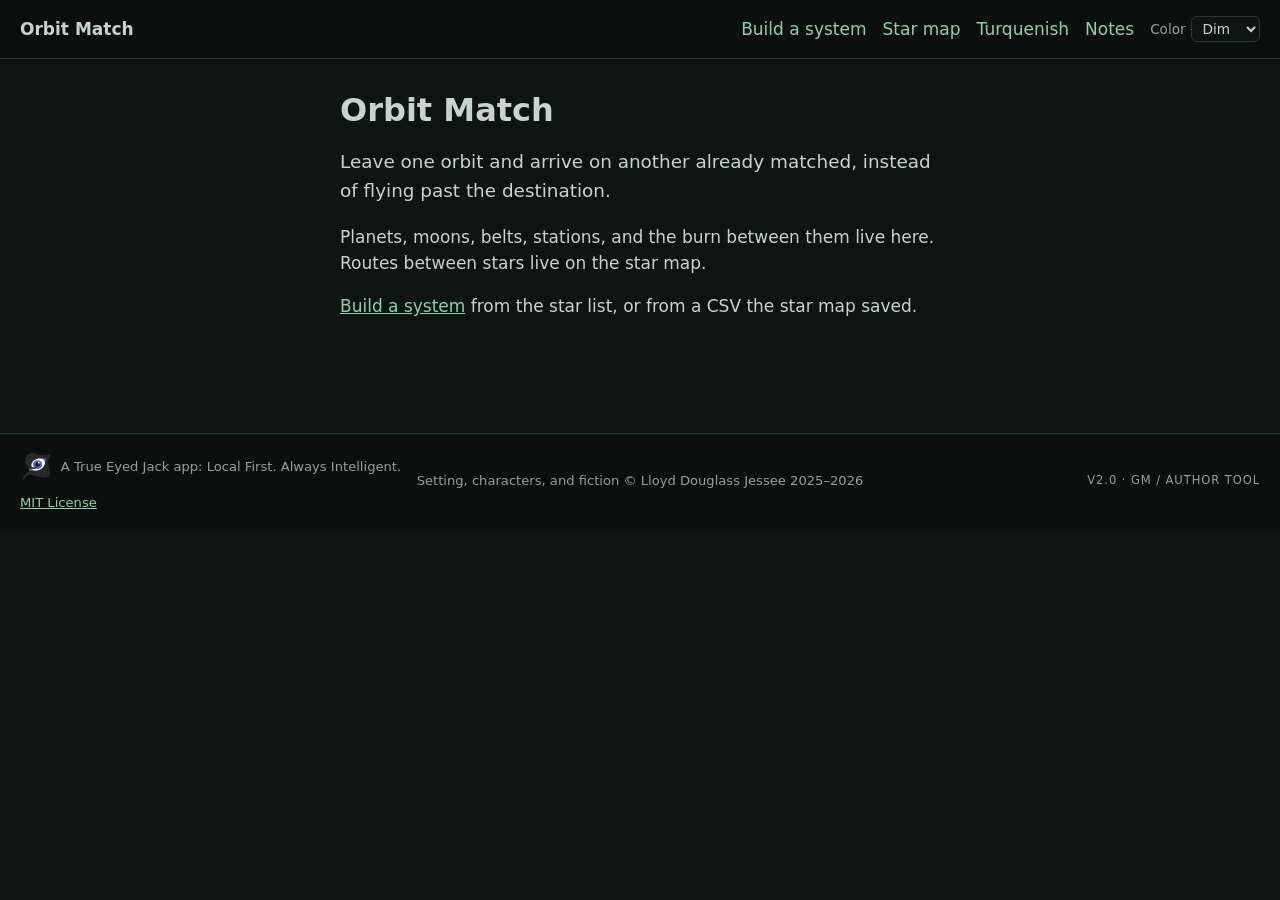
==== site/index.html @ 80e052c0 "Match the star map footer and add three color themes. Dim keeps the dark greens with green-gray text" ====
<!DOCTYPE html>
<html lang="en">
<head>
<meta charset="utf-8">
<meta name="viewport" content="width=device-width, initial-scale=1">
<title>Orbit Match</title>
<link rel="stylesheet" href="css/site.css">
<script src="js/theme.js"></script>
</head>
<body>
<header>
  <strong>Orbit Match</strong>
  <nav>
    <a href="manual/">Build a system</a>
    <a id="star-map" href="https://ldjessee-code.github.io/jumpgate_starroute/app.html">Star map</a>
    <a id="setting" href="https://ldjessee-code.github.io/jumpgate_starroute/docs/lore/#crowded/overview">Turquenish</a>
    <a id="notes" href="https://github.com/ldjessee-code/orbit_match">Notes</a>
    <label class="theme-pick">Color
      <select id="color-theme" aria-label="Color">
        <option value="light">Light</option>
        <option value="dim">Dim</option>
        <option value="black">Dark</option>
      </select>
    </label>
  </nav>
</header>
<main>
  <h1>Orbit Match</h1>
  <p class="lede">Leave one orbit and arrive on another already matched, instead of flying past the destination.</p>
  <p>Planets, moons, belts, stations, and the burn between them live here. Routes between stars live on the star map.</p>
  <p><a href="manual/">Build a system</a> from the star list, or from a CSV the star map saved.</p>
</main>
<footer class="site-foot">
  <div class="foot-left">
    <p class="tej-wrap">
      <a class="tej-brand" href="https://trueeyedjack.com/" rel="noopener noreferrer">
        <img src="img/true-eyed-jack.svg" alt="True Eyed Jack" width="36" height="36">
        <span>A True Eyed Jack app: Local First. Always Intelligent.</span>
      </a>
    </p>
    <a href="https://github.com/ldjessee-code/orbit_match/blob/main/LICENSE">MIT License</a>
  </div>
  <p class="foot-mid">Setting, characters, and fiction © Lloyd Douglass Jessee 2025–2026</p>
  <p class="foot-right">v2.0 · GM / author tool</p>
</footer>
<script src="js/site.js"></script>
</body>
</html>
---- site/css/site.css ----
/* Dim is the original dark green. Text is green-gray, not white. */
:root,
html[data-theme="dim"] {
  --bg: #0e1412;
  --bg-header: #0b100e;
  --panel: #17211c;
  --panel-2: #121a16;
  --ink: #c5d5cc;
  --muted: #8fa398;
  --accent: #8fd0a8;
  --line: #2a3b32;
  --field: #0e1412;
  --button: #24362c;
  --hover: #2c4236;
  --gold-band: #4a3c16;
  --gold-ink: #e7d7a1;
  --gold-line: #c6a15a;
  --warn: #f0d48a;
}

html[data-theme="black"] {
  --bg: #000000;
  --bg-header: #000000;
  --panel: #0c100e;
  --panel-2: #080b09;
  --ink: #93a89a;
  --muted: #6d8274;
  --accent: #7d9a88;
  --line: #2c3832;
  --field: #000000;
  --button: #161e1a;
  --hover: #24302a;
  --gold-band: #2a2412;
  --gold-ink: #cbb98a;
  --gold-line: #8a7844;
  --warn: #cbb98a;
}

html[data-theme="light"] {
  --bg: #f3f6f1;
  --bg-header: #e6eee6;
  --panel: #ffffff;
  --panel-2: #f7faf6;
  --ink: #1c2b22;
  --muted: #5c6e62;
  --accent: #1d6b42;
  --line: #c5d1c6;
  --field: #ffffff;
  --button: #e3eee6;
  --hover: #d5e6da;
  --gold-band: #f3e6c0;
  --gold-ink: #5c4a1c;
  --gold-line: #b08a3e;
  --warn: #7a5b12;
}

* { box-sizing: border-box; }

html { background: var(--bg); }

body {
  margin: 0;
  font: 17px/1.55 system-ui, -apple-system, Segoe UI, Roboto, sans-serif;
  background: var(--bg);
  color: var(--ink);
}

a { color: var(--accent); }

header, footer {
  display: flex;
  flex-wrap: wrap;
  gap: 0.75rem 1.5rem;
  align-items: center;
  justify-content: space-between;
  padding: 1rem 1.25rem;
  border-bottom: 1px solid var(--line);
  background: var(--bg-header);
}

footer.site-foot {
  display: grid;
  grid-template-columns: 1fr auto 1fr;
  gap: 0.8rem;
  align-items: center;
  border-bottom: 0;
  border-top: 1px solid var(--line);
  margin-top: 3rem;
  color: var(--muted);
  font-size: 0.82rem;
}

.foot-left { display: flex; flex-direction: column; align-items: flex-start; gap: 0.2rem; }
.foot-mid { margin: 0; text-align: center; }
.foot-right {
  margin: 0;
  text-align: right;
  letter-spacing: 0.08em;
  text-transform: uppercase;
  font-size: 0.72rem;
}

.tej-wrap { margin: 0; }
.tej-brand {
  display: inline-flex;
  align-items: center;
  gap: 0.45rem;
  text-decoration: none;
  color: inherit;
  line-height: 1.3;
  max-width: 28rem;
}
.tej-brand:hover span { text-decoration: underline; }
.tej-brand img {
  width: 2.1rem;
  height: 2.1rem;
  flex-shrink: 0;
  border-radius: 6px;
}
html[data-theme="light"] .tej-brand img { background: #1c2b22; }

nav { display: flex; flex-wrap: wrap; align-items: center; gap: 0.35rem 1rem; }
nav a { text-decoration: none; }
nav a:hover { text-decoration: underline; }

.theme-pick {
  display: inline-flex;
  align-items: center;
  gap: 0.35rem;
  color: var(--muted);
  font-size: 0.85rem;
}
.theme-pick select {
  font: inherit;
  color: var(--ink);
  background: var(--field);
  border: 1px solid var(--line);
  border-radius: 6px;
  padding: 0.2rem 0.4rem;
}

main {
  max-width: 40rem;
  margin: 0 auto;
  padding: 2rem 1.25rem 3rem;
}

h1 { font-size: 2rem; line-height: 1.2; margin: 0 0 0.75rem; color: var(--ink); }

.lede { font-size: 1.15rem; }

@media (max-width: 700px) {
  footer.site-foot { grid-template-columns: 1fr; }
  .foot-right, .foot-mid { text-align: left; }
}
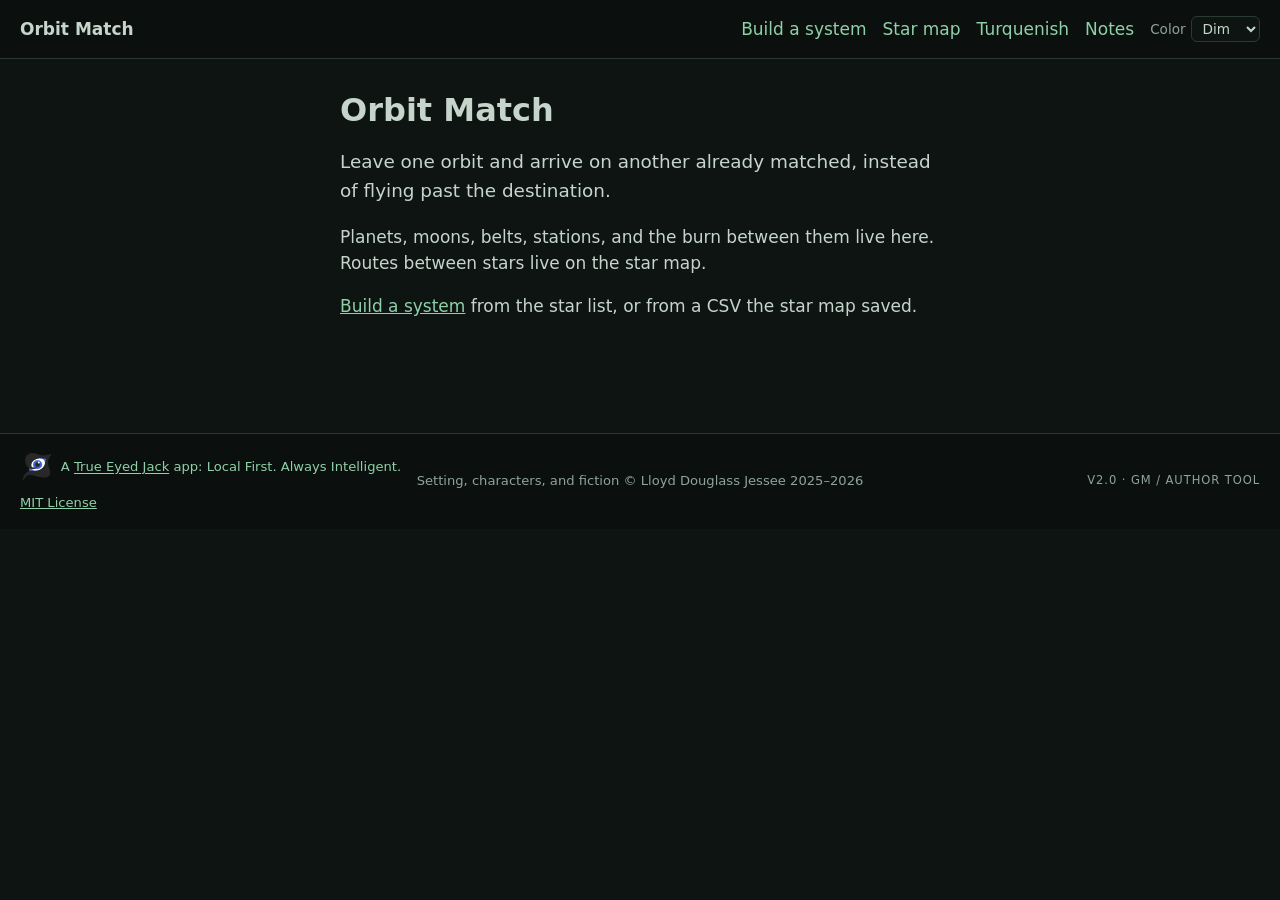
==== commit 92eb666b: "Make the True Eyed Jack icon and name a link. Both go to https://trueeyedjack.com/ and the name is u" ====
--- a/site/index.html
+++ b/site/index.html
@@ -34,8 +34,8 @@
   <div class="foot-left">
     <p class="tej-wrap">
       <a class="tej-brand" href="https://trueeyedjack.com/" rel="noopener noreferrer">
-        <img src="img/true-eyed-jack.svg" alt="True Eyed Jack" width="36" height="36">
-        <span>A True Eyed Jack app: Local First. Always Intelligent.</span>
+        <img src="img/true-eyed-jack.svg" alt="" width="36" height="36">
+        <span>A <span class="tej-name">True Eyed Jack</span> app: Local First. Always Intelligent.</span>
       </a>
     </p>
     <a href="https://github.com/ldjessee-code/orbit_match/blob/main/LICENSE">MIT License</a>
--- a/site/css/site.css
+++ b/site/css/site.css
@@ -106,11 +106,12 @@
   align-items: center;
   gap: 0.45rem;
   text-decoration: none;
-  color: inherit;
+  color: var(--accent);
   line-height: 1.3;
   max-width: 28rem;
 }
-.tej-brand:hover span { text-decoration: underline; }
+.tej-name { text-decoration: underline; text-underline-offset: 0.15em; }
+.tej-brand:hover .tej-name { text-decoration-thickness: 2px; }
 .tej-brand img {
   width: 2.1rem;
   height: 2.1rem;
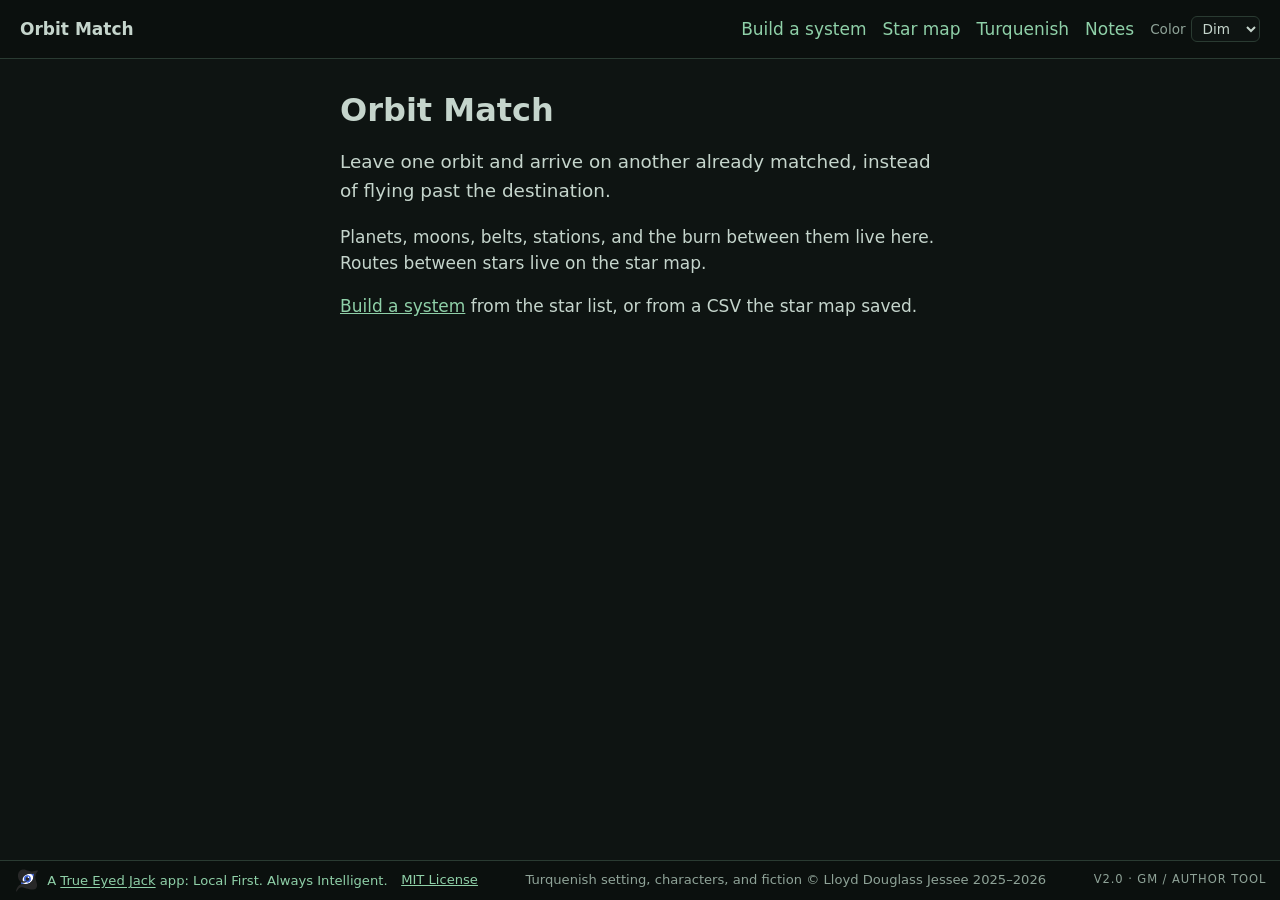
==== commit 75c50ce0: "Keep the footer on one row at the bottom of the window. The mark, license, copyright, and version si" ====
--- a/site/index.html
+++ b/site/index.html
@@ -32,15 +32,13 @@
 </main>
 <footer class="site-foot">
   <div class="foot-left">
-    <p class="tej-wrap">
-      <a class="tej-brand" href="https://trueeyedjack.com/" rel="noopener noreferrer">
-        <img src="img/true-eyed-jack.svg" alt="" width="36" height="36">
-        <span>A <span class="tej-name">True Eyed Jack</span> app: Local First. Always Intelligent.</span>
-      </a>
-    </p>
+    <a class="tej-brand" href="https://trueeyedjack.com/" target="_blank" rel="noopener noreferrer">
+      <img src="img/true-eyed-jack.svg" alt="" width="36" height="36">
+      <span>A <span class="tej-name">True Eyed Jack</span> app: Local First. Always Intelligent.</span>
+    </a>
     <a href="https://github.com/ldjessee-code/orbit_match/blob/main/LICENSE">MIT License</a>
   </div>
-  <p class="foot-mid">Setting, characters, and fiction © Lloyd Douglass Jessee 2025–2026</p>
+  <p class="foot-mid">Turquenish setting, characters, and fiction © Lloyd Douglass Jessee 2025–2026</p>
   <p class="foot-right">v2.0 · GM / author tool</p>
 </footer>
 <script src="js/site.js"></script>
--- a/site/css/site.css
+++ b/site/css/site.css
@@ -60,6 +60,9 @@
 
 body {
   margin: 0;
+  min-height: 100vh;
+  min-height: 100dvh;
+  padding-bottom: 3.1rem;
   font: 17px/1.55 system-ui, -apple-system, Segoe UI, Roboto, sans-serif;
   background: var(--bg);
   color: var(--ink);
@@ -79,22 +82,40 @@
 }
 
 footer.site-foot {
-  display: grid;
-  grid-template-columns: 1fr auto 1fr;
-  gap: 0.8rem;
+  position: fixed;
+  left: 0;
+  right: 0;
+  bottom: 0;
+  z-index: 30;
+  display: flex;
+  flex-wrap: nowrap;
   align-items: center;
+  justify-content: space-between;
+  gap: 0.75rem;
+  margin: 0;
+  padding: 0.4rem 0.85rem;
+  overflow-x: auto;
   border-bottom: 0;
   border-top: 1px solid var(--line);
-  margin-top: 3rem;
   color: var(--muted);
   font-size: 0.82rem;
 }
 
-.foot-left { display: flex; flex-direction: column; align-items: flex-start; gap: 0.2rem; }
-.foot-mid { margin: 0; text-align: center; }
+.foot-left {
+  display: flex;
+  flex-direction: row;
+  align-items: center;
+  gap: 0.85rem;
+  flex: 0 0 auto;
+}
+.foot-left > a,
+.tej-brand,
+.tej-brand span { white-space: nowrap; }
+.foot-mid { margin: 0; text-align: center; flex: 1 1 auto; white-space: nowrap; }
 .foot-right {
   margin: 0;
   text-align: right;
+  white-space: nowrap;
   letter-spacing: 0.08em;
   text-transform: uppercase;
   font-size: 0.72rem;
@@ -113,8 +134,8 @@
 .tej-name { text-decoration: underline; text-underline-offset: 0.15em; }
 .tej-brand:hover .tej-name { text-decoration-thickness: 2px; }
 .tej-brand img {
-  width: 2.1rem;
-  height: 2.1rem;
+  width: 1.65rem;
+  height: 1.65rem;
   flex-shrink: 0;
   border-radius: 6px;
 }
@@ -150,7 +171,4 @@
 
 .lede { font-size: 1.15rem; }
 
-@media (max-width: 700px) {
-  footer.site-foot { grid-template-columns: 1fr; }
-  .foot-right, .foot-mid { text-align: left; }
-}
+
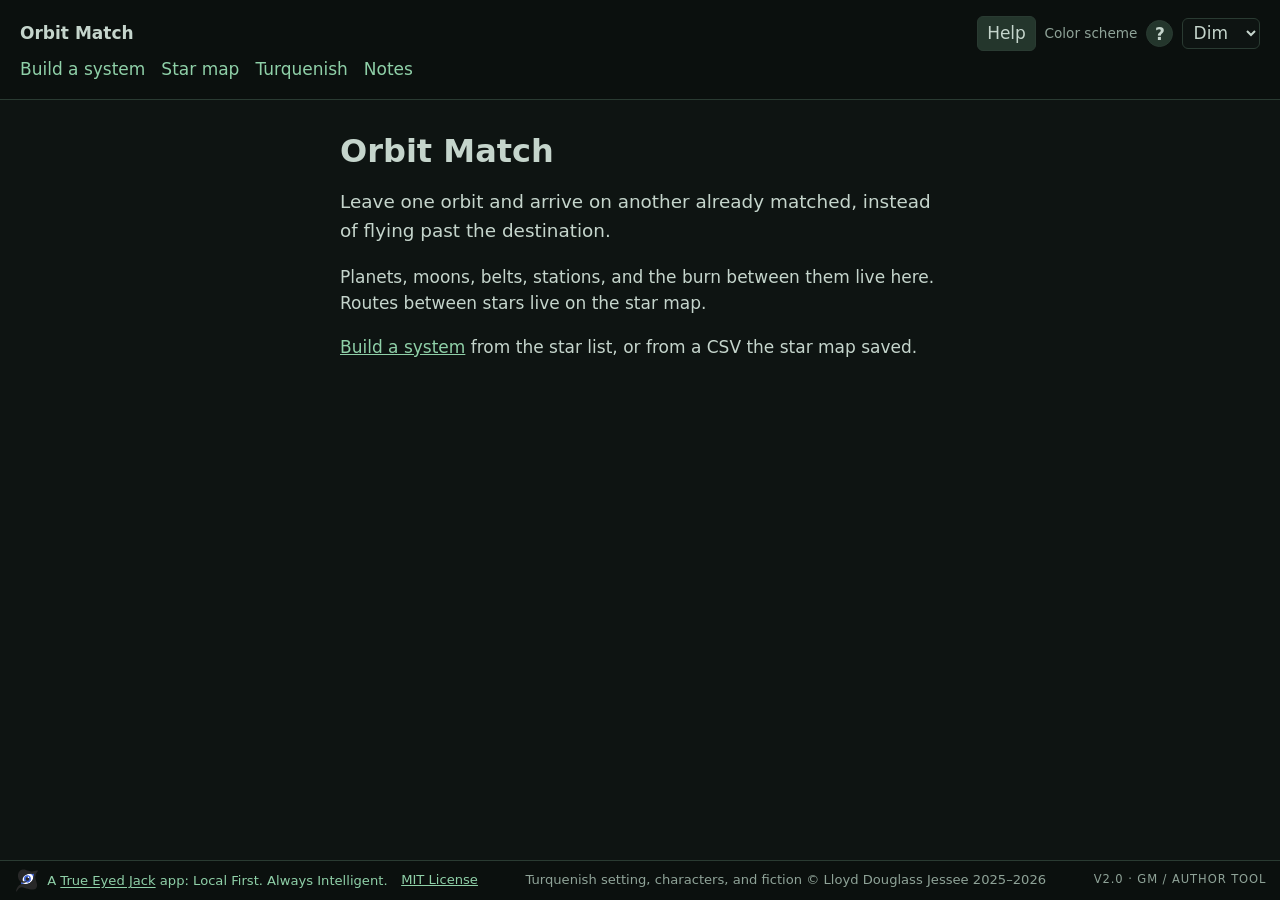
==== commit b7abe154: "Keep years and days as the same orbit, and add moons and air notes. Changing the period unit rewrite" ====
--- a/site/index.html
+++ b/site/index.html
@@ -8,20 +8,25 @@
 <script src="js/theme.js"></script>
 </head>
 <body>
-<header>
-  <strong>Orbit Match</strong>
+<header class="site-head">
+  <div class="head-row">
+    <strong>Orbit Match</strong>
+    <div class="head-tools">
+      <a class="help-docs" href="help/">Help</a>
+      <span class="scheme-label">Color scheme</span>
+      <button type="button" id="help-mode" class="help-mode-btn" aria-label="Context help">?</button>
+      <select id="color-theme" aria-label="Color scheme">
+        <option value="light">Light</option>
+        <option value="dim">Dim</option>
+        <option value="black">Dark</option>
+      </select>
+    </div>
+  </div>
   <nav>
     <a href="manual/">Build a system</a>
     <a id="star-map" href="https://ldjessee-code.github.io/jumpgate_starroute/app.html">Star map</a>
     <a id="setting" href="https://ldjessee-code.github.io/jumpgate_starroute/docs/lore/#crowded/overview">Turquenish</a>
     <a id="notes" href="https://github.com/ldjessee-code/orbit_match">Notes</a>
-    <label class="theme-pick">Color
-      <select id="color-theme" aria-label="Color">
-        <option value="light">Light</option>
-        <option value="dim">Dim</option>
-        <option value="black">Dark</option>
-      </select>
-    </label>
   </nav>
 </header>
 <main>
@@ -42,5 +47,6 @@
   <p class="foot-right">v2.0 · GM / author tool</p>
 </footer>
 <script src="js/site.js"></script>
+<script src="js/help.js"></script>
 </body>
 </html>
--- a/site/css/site.css
+++ b/site/css/site.css
@@ -81,6 +81,43 @@
   background: var(--bg-header);
 }
 
+header.site-head {
+  flex-direction: column;
+  align-items: stretch;
+  gap: 0.35rem;
+}
+.head-row {
+  display: flex;
+  align-items: center;
+  justify-content: space-between;
+  gap: 1rem;
+}
+.head-tools {
+  display: flex;
+  align-items: center;
+  gap: 0.55rem;
+  margin-left: auto;
+}
+.help-docs, .help-mode-btn {
+  font: inherit;
+  color: var(--ink);
+  background: var(--button);
+  border: 1px solid var(--line);
+  border-radius: 6px;
+  text-decoration: none;
+}
+.help-docs { padding: 0.2rem 0.55rem; }
+.help-mode-btn {
+  width: 1.7rem;
+  height: 1.7rem;
+  padding: 0;
+  border-radius: 999px;
+  cursor: help;
+  font-weight: 700;
+}
+.help-mode-btn.is-active { background: var(--accent); color: var(--bg); }
+header.site-head nav { width: 100%; }
+
 footer.site-foot {
   position: fixed;
   left: 0;
@@ -147,12 +184,14 @@
 
 .theme-pick {
   display: inline-flex;
+  flex-direction: row;
   align-items: center;
   gap: 0.35rem;
   color: var(--muted);
   font-size: 0.85rem;
 }
-.theme-pick select {
+.scheme-label { color: var(--muted); font-size: 0.85rem; }
+#color-theme, .theme-pick select {
   font: inherit;
   color: var(--ink);
   background: var(--field);
@@ -171,4 +210,20 @@
 
 .lede { font-size: 1.15rem; }
 
-
+.term-pop {
+  position: fixed;
+  z-index: 40;
+  max-width: 22rem;
+  background: var(--panel);
+  color: var(--ink);
+  border: 1px solid var(--accent);
+  border-radius: 8px;
+  padding: 0.6rem 0.8rem;
+  box-shadow: 0 8px 24px rgba(0, 0, 0, 0.35);
+}
+.term-pop h3 { margin: 0 0 0.35rem; font-size: 1rem; }
+.term-pop p { margin: 0; }
+.term-pop.hidden { display: none; }
+body.help-inspect [data-help] { outline: 2px dashed var(--accent); outline-offset: 2px; cursor: help; }
+
+
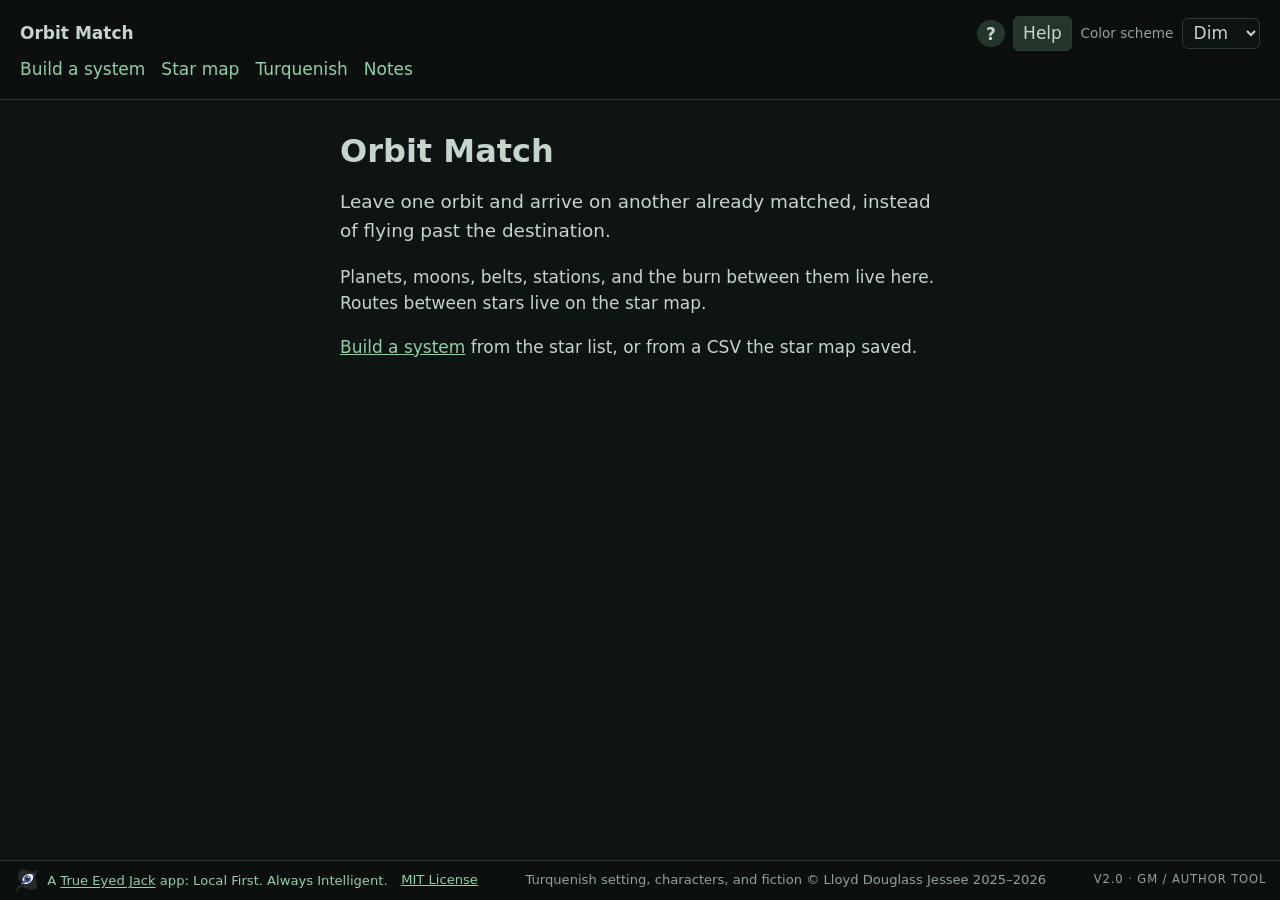
==== commit 85cf8955: "Put the header tools in the requested order. From the left: context help, the Help button, the Color" ====
--- a/site/index.html
+++ b/site/index.html
@@ -12,9 +12,9 @@
   <div class="head-row">
     <strong>Orbit Match</strong>
     <div class="head-tools">
+      <button type="button" id="help-mode" class="help-mode-btn" aria-label="Context help">?</button>
       <a class="help-docs" href="help/">Help</a>
       <span class="scheme-label">Color scheme</span>
-      <button type="button" id="help-mode" class="help-mode-btn" aria-label="Context help">?</button>
       <select id="color-theme" aria-label="Color scheme">
         <option value="light">Light</option>
         <option value="dim">Dim</option>
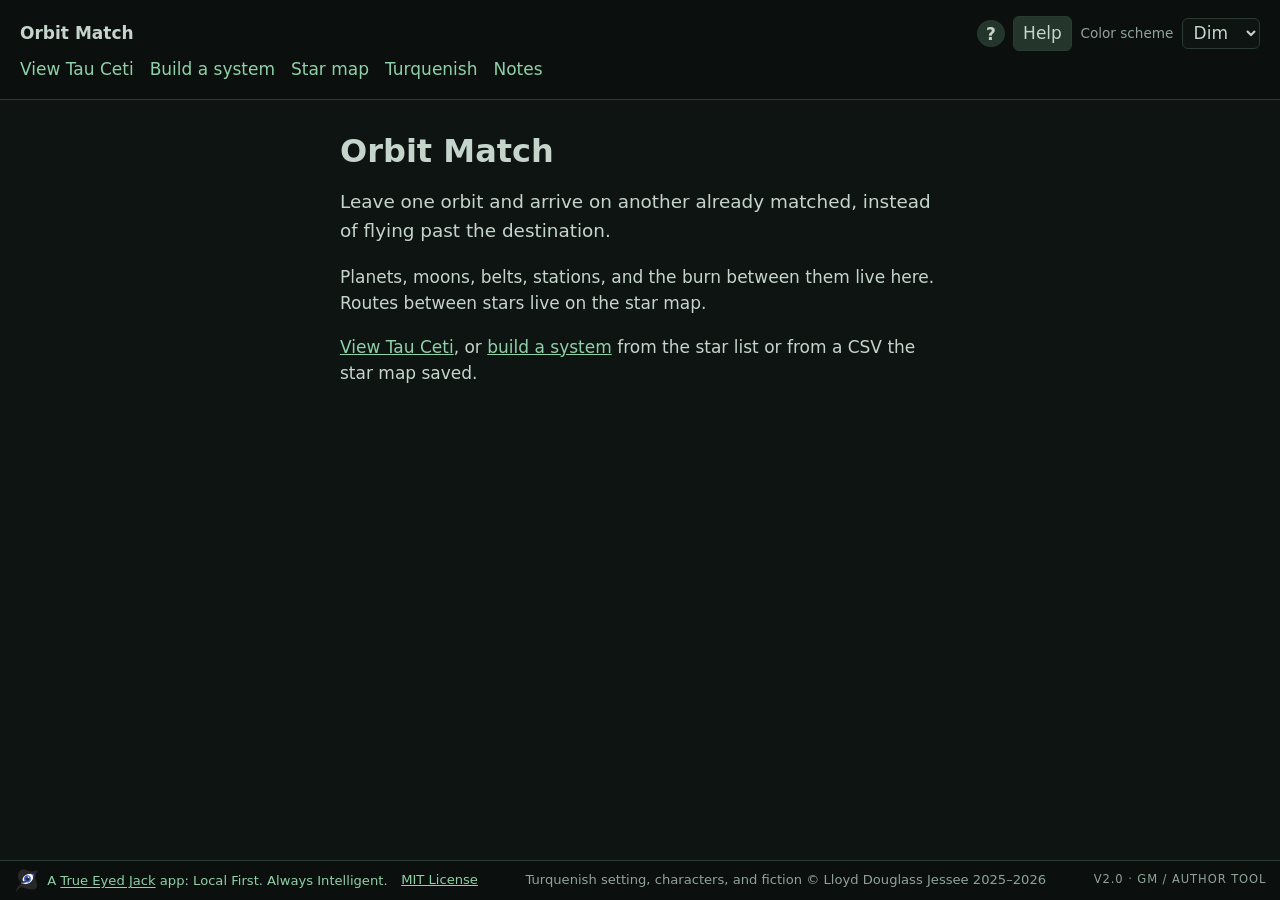
==== commit 824ddda9: "feat(viewer): tau ceti svg page Quiet and holo plates come from theme files. The viewer fetches the " ====
--- a/site/index.html
+++ b/site/index.html
@@ -23,6 +23,7 @@
     </div>
   </div>
   <nav>
+    <a href="viewer/">View Tau Ceti</a>
     <a href="manual/">Build a system</a>
     <a id="star-map" href="https://ldjessee-code.github.io/jumpgate_starroute/app.html">Star map</a>
     <a id="setting" href="https://ldjessee-code.github.io/jumpgate_starroute/docs/lore/#crowded/overview">Turquenish</a>
@@ -33,7 +34,7 @@
   <h1>Orbit Match</h1>
   <p class="lede">Leave one orbit and arrive on another already matched, instead of flying past the destination.</p>
   <p>Planets, moons, belts, stations, and the burn between them live here. Routes between stars live on the star map.</p>
-  <p><a href="manual/">Build a system</a> from the star list, or from a CSV the star map saved.</p>
+  <p><a href="viewer/">View Tau Ceti</a>, or <a href="manual/">build a system</a> from the star list or from a CSV the star map saved.</p>
 </main>
 <footer class="site-foot">
   <div class="foot-left">
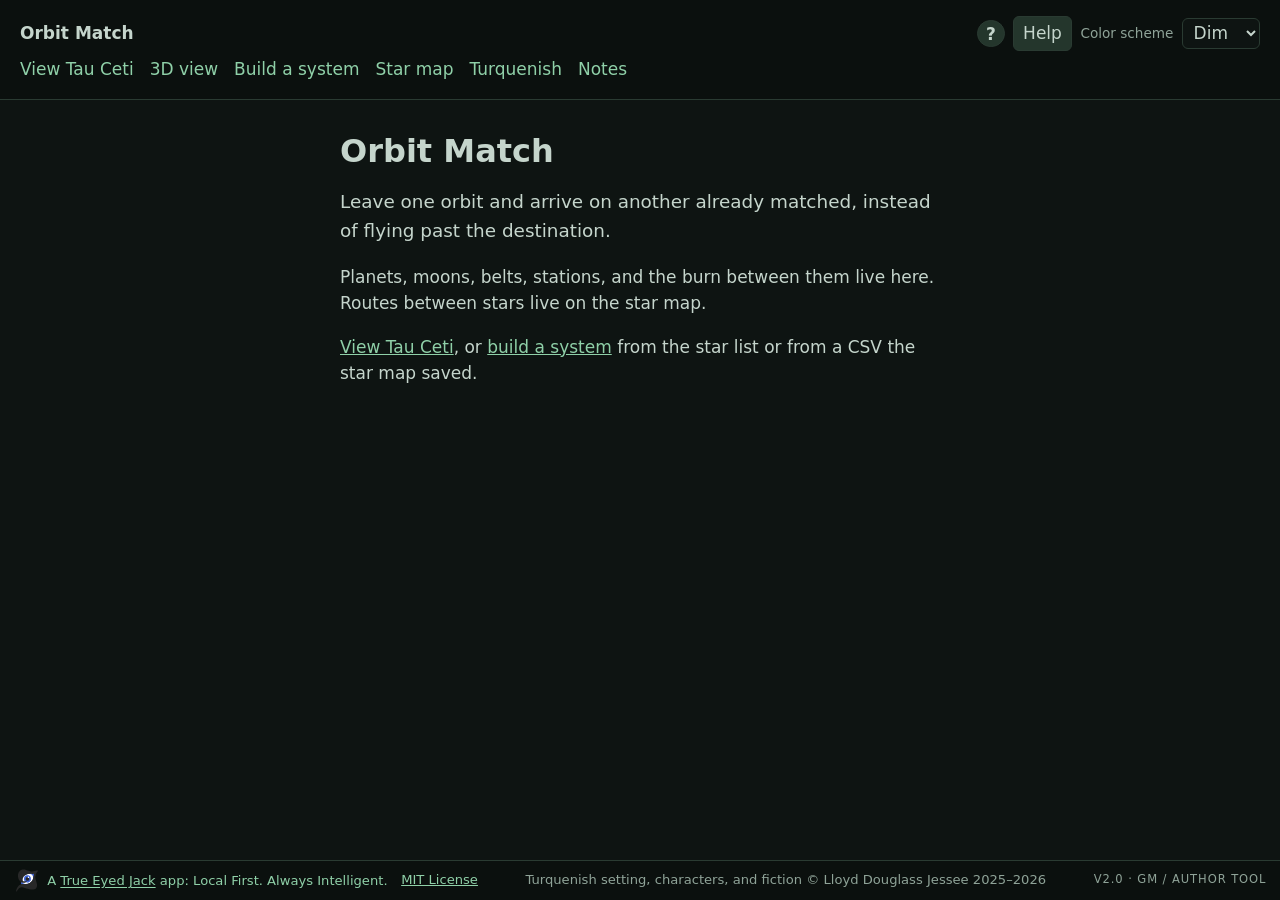
==== commit 2f5057dd: "feat(viewer3d): Tau Ceti three.js page with belts and builder links proto: static site/viewer3d on t" ====
--- a/site/index.html
+++ b/site/index.html
@@ -24,6 +24,7 @@
   </div>
   <nav>
     <a href="viewer/">View Tau Ceti</a>
+    <a href="viewer3d/">3D view</a>
     <a href="manual/">Build a system</a>
     <a id="star-map" href="https://ldjessee-code.github.io/jumpgate_starroute/app.html">Star map</a>
     <a id="setting" href="https://ldjessee-code.github.io/jumpgate_starroute/docs/lore/#crowded/overview">Turquenish</a>
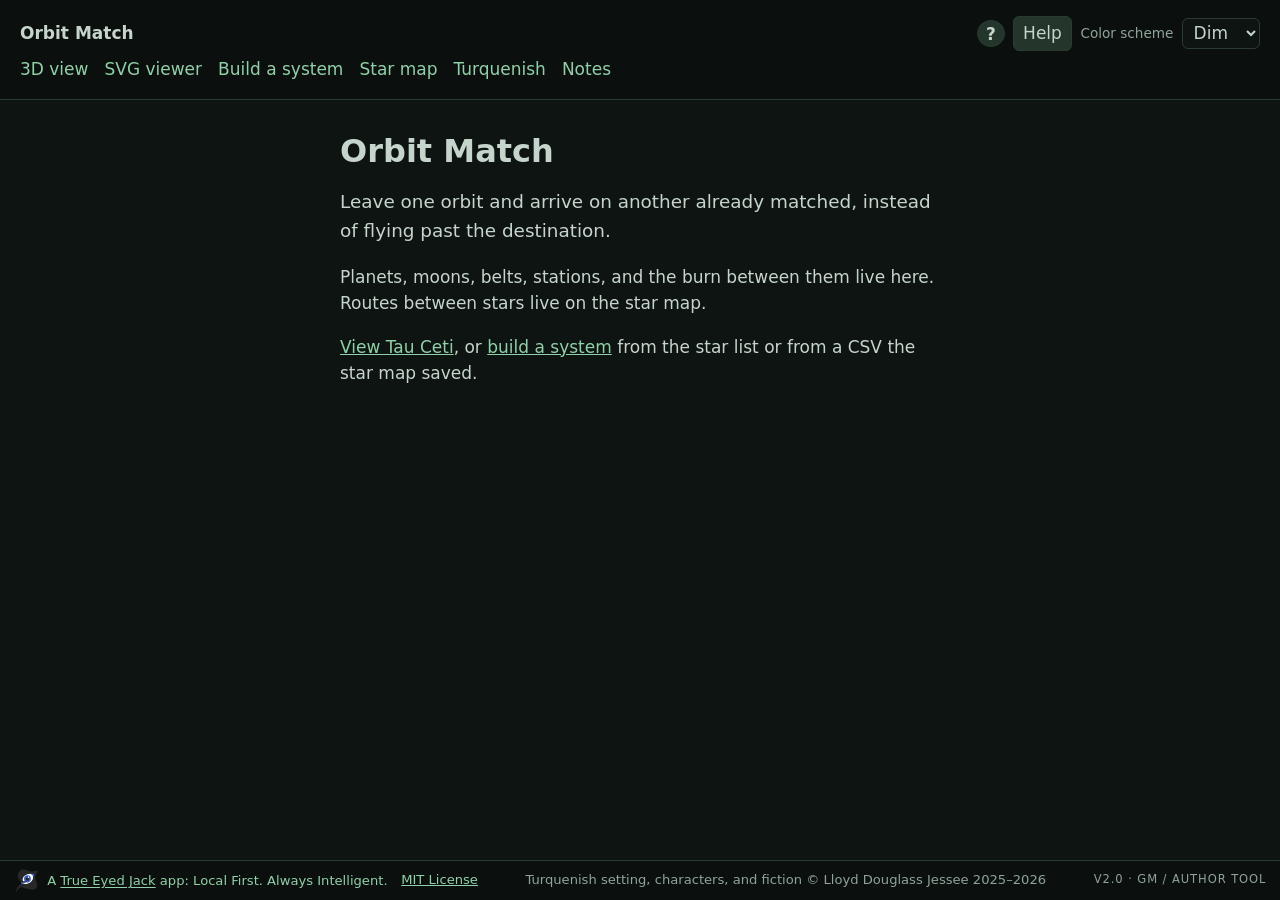
==== commit 48cb7460: "orbit_match integration 2026-10-21: lore loader, equirect sky, low-resource mode, Lore based setting" ====
--- a/site/index.html
+++ b/site/index.html
@@ -23,8 +23,8 @@
     </div>
   </div>
   <nav>
-    <a href="viewer/">View Tau Ceti</a>
     <a href="viewer3d/">3D view</a>
+    <a href="viewer/?view=svg">SVG viewer</a>
     <a href="manual/">Build a system</a>
     <a id="star-map" href="https://ldjessee-code.github.io/jumpgate_starroute/app.html">Star map</a>
     <a id="setting" href="https://ldjessee-code.github.io/jumpgate_starroute/docs/lore/#crowded/overview">Turquenish</a>
@@ -35,7 +35,7 @@
   <h1>Orbit Match</h1>
   <p class="lede">Leave one orbit and arrive on another already matched, instead of flying past the destination.</p>
   <p>Planets, moons, belts, stations, and the burn between them live here. Routes between stars live on the star map.</p>
-  <p><a href="viewer/">View Tau Ceti</a>, or <a href="manual/">build a system</a> from the star list or from a CSV the star map saved.</p>
+  <p><a href="viewer3d/">View Tau Ceti</a>, or <a href="manual/">build a system</a> from the star list or from a CSV the star map saved.</p>
 </main>
 <footer class="site-foot">
   <div class="foot-left">
